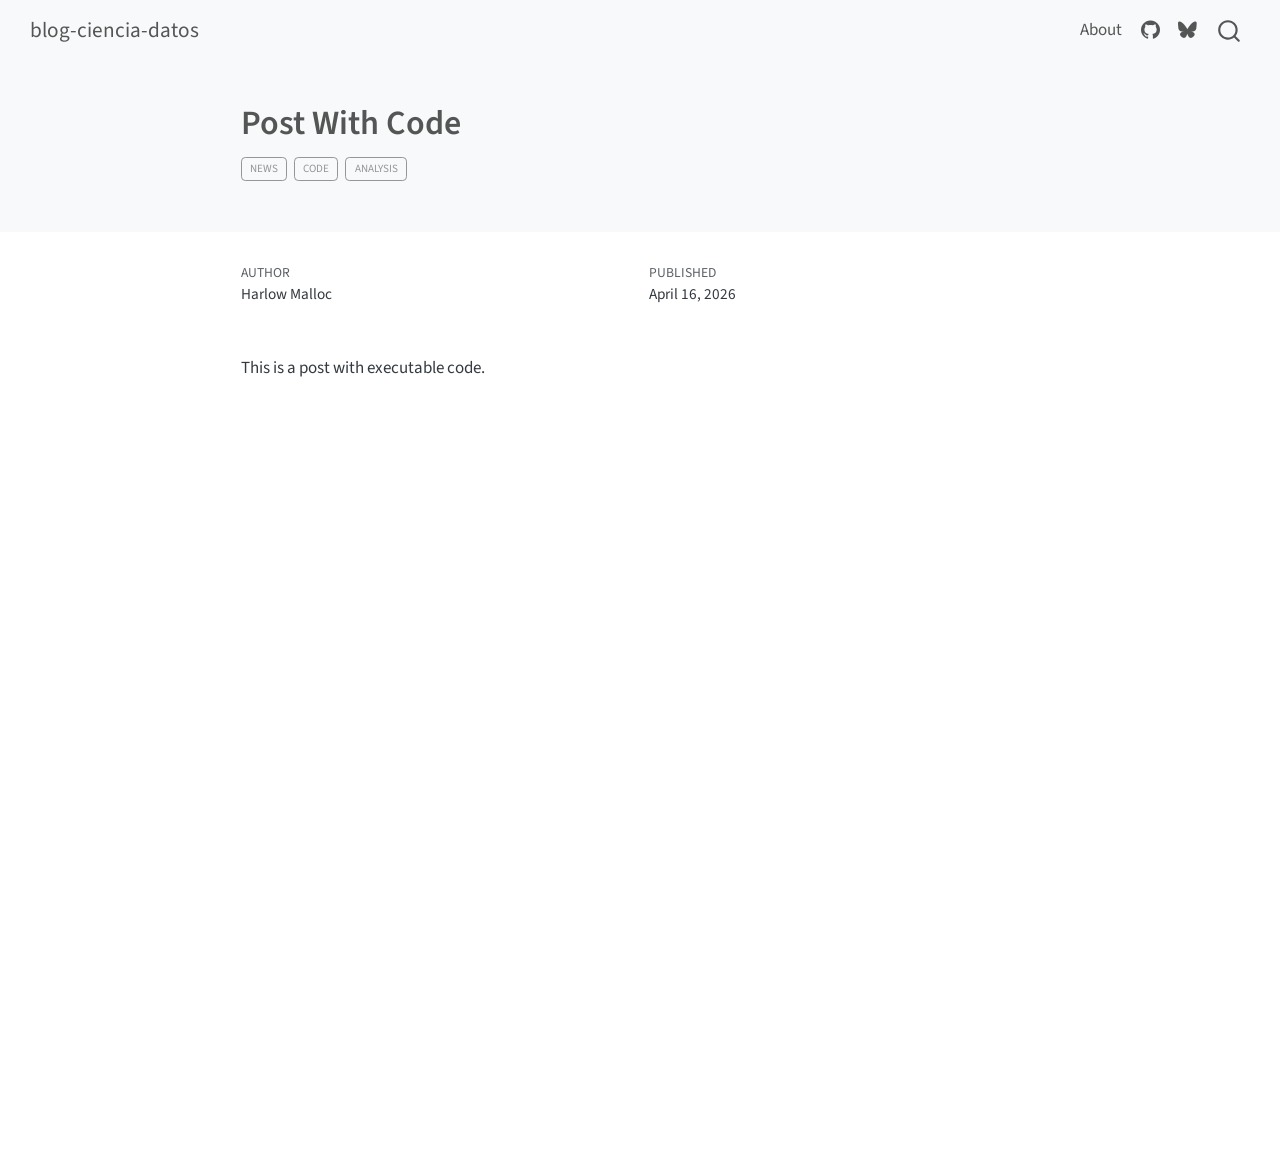
==== posts/post-with-code/index.html @ 0be07370 "Built site for gh-pages" ====
<!DOCTYPE html>
<html xmlns="http://www.w3.org/1999/xhtml" lang="en" xml:lang="en"><head>

<meta charset="utf-8">
<meta name="generator" content="quarto-1.9.36">

<meta name="viewport" content="width=device-width, initial-scale=1.0, user-scalable=yes">

<meta name="author" content="Harlow Malloc">
<meta name="dcterms.date" content="2026-04-16">

<title>Post With Code – blog-ciencia-datos</title>
<style>
/* Default styles provided by pandoc.
** See https://pandoc.org/MANUAL.html#variables-for-html for config info.
*/
code{white-space: pre-wrap;}
span.smallcaps{font-variant: small-caps;}
div.columns{display: flex; gap: min(4vw, 1.5em);}
div.column{flex: auto; overflow-x: auto;}
div.hanging-indent{margin-left: 1.5em; text-indent: -1.5em;}
ul.task-list{list-style: none;}
ul.task-list li input[type="checkbox"] {
  width: 0.8em;
  margin: 0 0.8em 0.2em -1em; /* quarto-specific, see https://github.com/quarto-dev/quarto-cli/issues/4556 */ 
  vertical-align: middle;
}
</style>


<script src="../../site_libs/quarto-nav/quarto-nav.js"></script>
<script src="../../site_libs/quarto-nav/headroom.min.js"></script>
<script src="../../site_libs/clipboard/clipboard.min.js"></script>
<script src="../../site_libs/quarto-search/autocomplete.umd.js"></script>
<script src="../../site_libs/quarto-search/fuse.min.js"></script>
<script src="../../site_libs/quarto-search/quarto-search.js"></script>
<meta name="quarto:offset" content="../../">
<script src="../../site_libs/quarto-html/quarto.js" type="module"></script>
<script src="../../site_libs/quarto-html/tabsets/tabsets.js" type="module"></script>
<script src="../../site_libs/quarto-html/popper.min.js"></script>
<script src="../../site_libs/quarto-html/tippy.umd.min.js"></script>
<script src="../../site_libs/quarto-html/anchor.min.js"></script>
<link href="../../site_libs/quarto-html/tippy.css" rel="stylesheet">
<link href="../../site_libs/quarto-html/quarto-syntax-highlighting-845c23b38eaddc0f92fda52bfe77a8c8.css" rel="stylesheet" id="quarto-text-highlighting-styles">
<script src="../../site_libs/bootstrap/bootstrap.min.js"></script>
<link href="../../site_libs/bootstrap/bootstrap-icons.css" rel="stylesheet">
<link href="../../site_libs/bootstrap/bootstrap-a0f9fd0d421825b736dc1bbcbcba2219.min.css" rel="stylesheet" append-hash="true" id="quarto-bootstrap" data-mode="light">
<script id="quarto-search-options" type="application/json">{
  "location": "navbar",
  "copy-button": false,
  "collapse-after": 3,
  "panel-placement": "end",
  "type": "overlay",
  "limit": 50,
  "keyboard-shortcut": [
    "f",
    "/",
    "s"
  ],
  "show-item-context": false,
  "language": {
    "search-no-results-text": "No results",
    "search-matching-documents-text": "matching documents",
    "search-copy-link-title": "Copy link to search",
    "search-hide-matches-text": "Hide additional matches",
    "search-more-match-text": "more match in this document",
    "search-more-matches-text": "more matches in this document",
    "search-clear-button-title": "Clear",
    "search-text-placeholder": "",
    "search-detached-cancel-button-title": "Cancel",
    "search-submit-button-title": "Submit",
    "search-label": "Search"
  }
}</script>


<link rel="stylesheet" href="../../styles.css">
</head>

<body class="nav-fixed fullcontent quarto-light">

<div id="quarto-search-results"></div>
  <header id="quarto-header" class="headroom fixed-top quarto-banner">
    <nav class="navbar navbar-expand-lg " data-bs-theme="dark">
      <div class="navbar-container container-fluid">
      <div class="navbar-brand-container mx-auto">
    <a class="navbar-brand" href="../../index.html">
    <span class="navbar-title">blog-ciencia-datos</span>
    </a>
  </div>
            <div id="quarto-search" class="" title="Search"></div>
          <button class="navbar-toggler" type="button" data-bs-toggle="collapse" data-bs-target="#navbarCollapse" aria-controls="navbarCollapse" role="menu" aria-expanded="false" aria-label="Toggle navigation" onclick="if (window.quartoToggleHeadroom) { window.quartoToggleHeadroom(); }">
  <span class="navbar-toggler-icon"></span>
</button>
          <div class="collapse navbar-collapse" id="navbarCollapse">
            <ul class="navbar-nav navbar-nav-scroll ms-auto">
  <li class="nav-item">
    <a class="nav-link" href="../../about.html"> 
<span class="menu-text">About</span></a>
  </li>  
  <li class="nav-item compact">
    <a class="nav-link" href="https://github.com/"> <i class="bi bi-github" role="img">
</i> 
<span class="menu-text"></span></a>
  </li>  
  <li class="nav-item compact">
    <a class="nav-link" href="https://bsky.app/"> <i class="bi bi-bluesky" role="img">
</i> 
<span class="menu-text"></span></a>
  </li>  
</ul>
          </div> <!-- /navcollapse -->
            <div class="quarto-navbar-tools">
</div>
      </div> <!-- /container-fluid -->
    </nav>
</header>
<!-- content -->
<header id="title-block-header" class="quarto-title-block default page-columns page-full">
  <div class="quarto-title-banner page-columns page-full">
    <div class="quarto-title column-body">
      <h1 class="title">Post With Code</h1>
                                <div class="quarto-categories">
                <div class="quarto-category">news</div>
                <div class="quarto-category">code</div>
                <div class="quarto-category">analysis</div>
              </div>
                  </div>
  </div>
    
  
  <div class="quarto-title-meta">

      <div>
      <div class="quarto-title-meta-heading">Author</div>
      <div class="quarto-title-meta-contents">
               <p>Harlow Malloc </p>
            </div>
    </div>
      
      <div>
      <div class="quarto-title-meta-heading">Published</div>
      <div class="quarto-title-meta-contents">
        <p class="date">April 16, 2026</p>
      </div>
    </div>
    
      
    </div>
    
  
  </header><div id="quarto-content" class="quarto-container page-columns page-rows-contents page-layout-article page-navbar">
<!-- sidebar -->
<!-- margin-sidebar -->
    
<!-- main -->
<main class="content quarto-banner-title-block" id="quarto-document-content">





<p>This is a post with executable code.</p>



</main> <!-- /main -->
<script id="quarto-html-after-body" type="application/javascript">
  window.document.addEventListener("DOMContentLoaded", function (event) {
    const icon = "";
    const anchorJS = new window.AnchorJS();
    anchorJS.options = {
      placement: 'right',
      icon: icon
    };
    anchorJS.add('.anchored');
    const isCodeAnnotation = (el) => {
      for (const clz of el.classList) {
        if (clz.startsWith('code-annotation-')) {                     
          return true;
        }
      }
      return false;
    }
    const onCopySuccess = function(e) {
      // button target
      const button = e.trigger;
      // don't keep focus
      button.blur();
      // flash "checked"
      button.classList.add('code-copy-button-checked');
      var currentTitle = button.getAttribute("title");
      button.setAttribute("title", "Copied!");
      let tooltip;
      if (window.bootstrap) {
        button.setAttribute("data-bs-toggle", "tooltip");
        button.setAttribute("data-bs-placement", "left");
        button.setAttribute("data-bs-title", "Copied!");
        tooltip = new bootstrap.Tooltip(button, 
          { trigger: "manual", 
            customClass: "code-copy-button-tooltip",
            offset: [0, -8]});
        tooltip.show();    
      }
      setTimeout(function() {
        if (tooltip) {
          tooltip.hide();
          button.removeAttribute("data-bs-title");
          button.removeAttribute("data-bs-toggle");
          button.removeAttribute("data-bs-placement");
        }
        button.setAttribute("title", currentTitle);
        button.classList.remove('code-copy-button-checked');
      }, 1000);
      // clear code selection
      e.clearSelection();
    }
    const getTextToCopy = function(trigger) {
      const outerScaffold = trigger.parentElement.cloneNode(true);
      const codeEl = outerScaffold.querySelector('code');
      for (const childEl of codeEl.children) {
        if (isCodeAnnotation(childEl)) {
          childEl.remove();
        }
      }
      return codeEl.innerText;
    }
    const clipboard = new window.ClipboardJS('.code-copy-button:not([data-in-quarto-modal])', {
      text: getTextToCopy
    });
    clipboard.on('success', onCopySuccess);
    if (window.document.getElementById('quarto-embedded-source-code-modal')) {
      const clipboardModal = new window.ClipboardJS('.code-copy-button[data-in-quarto-modal]', {
        text: getTextToCopy,
        container: window.document.getElementById('quarto-embedded-source-code-modal')
      });
      clipboardModal.on('success', onCopySuccess);
    }
      var localhostRegex = new RegExp(/^(?:http|https):\/\/localhost\:?[0-9]*\//);
      var mailtoRegex = new RegExp(/^mailto:/);
        var filterRegex = new RegExp("https:\/\/your-website-url\.example\.com");
      var isInternal = (href) => {
          return filterRegex.test(href) || localhostRegex.test(href) || mailtoRegex.test(href);
      }
      // Inspect non-navigation links and adorn them if external
     var links = window.document.querySelectorAll('a[href]:not(.nav-link):not(.navbar-brand):not(.toc-action):not(.sidebar-link):not(.sidebar-item-toggle):not(.pagination-link):not(.no-external):not([aria-hidden]):not(.dropdown-item):not(.quarto-navigation-tool):not(.about-link)');
      for (var i=0; i<links.length; i++) {
        const link = links[i];
        if (!isInternal(link.href)) {
          // undo the damage that might have been done by quarto-nav.js in the case of
          // links that we want to consider external
          if (link.dataset.originalHref !== undefined) {
            link.href = link.dataset.originalHref;
          }
        }
      }
    function tippyHover(el, contentFn, onTriggerFn, onUntriggerFn) {
      const config = {
        allowHTML: true,
        maxWidth: 500,
        delay: 100,
        arrow: false,
        appendTo: function(el) {
            return el.parentElement;
        },
        interactive: true,
        interactiveBorder: 10,
        theme: 'quarto',
        placement: 'bottom-start',
      };
      if (contentFn) {
        config.content = contentFn;
      }
      if (onTriggerFn) {
        config.onTrigger = onTriggerFn;
      }
      if (onUntriggerFn) {
        config.onUntrigger = onUntriggerFn;
      }
      window.tippy(el, config); 
    }
    const noterefs = window.document.querySelectorAll('a[role="doc-noteref"]');
    for (var i=0; i<noterefs.length; i++) {
      const ref = noterefs[i];
      tippyHover(ref, function() {
        // use id or data attribute instead here
        let href = ref.getAttribute('data-footnote-href') || ref.getAttribute('href');
        try { href = new URL(href).hash; } catch {}
        const id = href.replace(/^#\/?/, "");
        const note = window.document.getElementById(id);
        if (note) {
          return note.innerHTML;
        } else {
          return "";
        }
      });
    }
    const xrefs = window.document.querySelectorAll('a.quarto-xref');
    const processXRef = (id, note) => {
      // Strip column container classes
      const stripColumnClz = (el) => {
        el.classList.remove("page-full", "page-columns");
        if (el.children) {
          for (const child of el.children) {
            stripColumnClz(child);
          }
        }
      }
      stripColumnClz(note)
      if (id === null || id.startsWith('sec-')) {
        // Special case sections, only their first couple elements
        const container = document.createElement("div");
        if (note.children && note.children.length > 2) {
          container.appendChild(note.children[0].cloneNode(true));
          for (let i = 1; i < note.children.length; i++) {
            const child = note.children[i];
            if (child.tagName === "P" && child.innerText === "") {
              continue;
            } else {
              container.appendChild(child.cloneNode(true));
              break;
            }
          }
          if (window.Quarto?.typesetMath) {
            window.Quarto.typesetMath(container);
          }
          return container.innerHTML
        } else {
          if (window.Quarto?.typesetMath) {
            window.Quarto.typesetMath(note);
          }
          return note.innerHTML;
        }
      } else {
        // Remove any anchor links if they are present
        const anchorLink = note.querySelector('a.anchorjs-link');
        if (anchorLink) {
          anchorLink.remove();
        }
        if (window.Quarto?.typesetMath) {
          window.Quarto.typesetMath(note);
        }
        if (note.classList.contains("callout")) {
          return note.outerHTML;
        } else {
          return note.innerHTML;
        }
      }
    }
    for (var i=0; i<xrefs.length; i++) {
      const xref = xrefs[i];
      tippyHover(xref, undefined, function(instance) {
        instance.disable();
        let url = xref.getAttribute('href');
        let hash = undefined; 
        if (url.startsWith('#')) {
          hash = url;
        } else {
          try { hash = new URL(url).hash; } catch {}
        }
        if (hash) {
          const id = hash.replace(/^#\/?/, "");
          const note = window.document.getElementById(id);
          if (note !== null) {
            try {
              const html = processXRef(id, note.cloneNode(true));
              instance.setContent(html);
            } finally {
              instance.enable();
              instance.show();
            }
          } else {
            // See if we can fetch this
            fetch(url.split('#')[0])
            .then(res => res.text())
            .then(html => {
              const parser = new DOMParser();
              const htmlDoc = parser.parseFromString(html, "text/html");
              const note = htmlDoc.getElementById(id);
              if (note !== null) {
                const html = processXRef(id, note);
                instance.setContent(html);
              } 
            }).finally(() => {
              instance.enable();
              instance.show();
            });
          }
        } else {
          // See if we can fetch a full url (with no hash to target)
          // This is a special case and we should probably do some content thinning / targeting
          fetch(url)
          .then(res => res.text())
          .then(html => {
            const parser = new DOMParser();
            const htmlDoc = parser.parseFromString(html, "text/html");
            const note = htmlDoc.querySelector('main.content');
            if (note !== null) {
              // This should only happen for chapter cross references
              // (since there is no id in the URL)
              // remove the first header
              if (note.children.length > 0 && note.children[0].tagName === "HEADER") {
                note.children[0].remove();
              }
              const html = processXRef(null, note);
              instance.setContent(html);
            } 
          }).finally(() => {
            instance.enable();
            instance.show();
          });
        }
      }, function(instance) {
      });
    }
        let selectedAnnoteEl;
        const selectorForAnnotation = ( cell, annotation) => {
          let cellAttr = 'data-code-cell="' + cell + '"';
          let lineAttr = 'data-code-annotation="' +  annotation + '"';
          const selector = 'span[' + cellAttr + '][' + lineAttr + ']';
          return selector;
        }
        const selectCodeLines = (annoteEl) => {
          const doc = window.document;
          const targetCell = annoteEl.getAttribute("data-target-cell");
          const targetAnnotation = annoteEl.getAttribute("data-target-annotation");
          const annoteSpan = window.document.querySelector(selectorForAnnotation(targetCell, targetAnnotation));
          const lines = annoteSpan.getAttribute("data-code-lines").split(",");
          const lineIds = lines.map((line) => {
            return targetCell + "-" + line;
          })
          let top = null;
          let height = null;
          let parent = null;
          if (lineIds.length > 0) {
              //compute the position of the single el (top and bottom and make a div)
              const el = window.document.getElementById(lineIds[0]);
              top = el.offsetTop;
              height = el.offsetHeight;
              parent = el.parentElement.parentElement;
            if (lineIds.length > 1) {
              const lastEl = window.document.getElementById(lineIds[lineIds.length - 1]);
              const bottom = lastEl.offsetTop + lastEl.offsetHeight;
              height = bottom - top;
            }
            if (top !== null && height !== null && parent !== null) {
              // cook up a div (if necessary) and position it 
              let div = window.document.getElementById("code-annotation-line-highlight");
              if (div === null) {
                div = window.document.createElement("div");
                div.setAttribute("id", "code-annotation-line-highlight");
                div.style.position = 'absolute';
                parent.appendChild(div);
              }
              div.style.top = top - 2 + "px";
              div.style.height = height + 4 + "px";
              div.style.left = 0;
              let gutterDiv = window.document.getElementById("code-annotation-line-highlight-gutter");
              if (gutterDiv === null) {
                gutterDiv = window.document.createElement("div");
                gutterDiv.setAttribute("id", "code-annotation-line-highlight-gutter");
                gutterDiv.style.position = 'absolute';
                const codeCell = window.document.getElementById(targetCell);
                const gutter = codeCell.querySelector('.code-annotation-gutter');
                gutter.appendChild(gutterDiv);
              }
              gutterDiv.style.top = top - 2 + "px";
              gutterDiv.style.height = height + 4 + "px";
            }
            selectedAnnoteEl = annoteEl;
          }
        };
        const unselectCodeLines = () => {
          const elementsIds = ["code-annotation-line-highlight", "code-annotation-line-highlight-gutter"];
          elementsIds.forEach((elId) => {
            const div = window.document.getElementById(elId);
            if (div) {
              div.remove();
            }
          });
          selectedAnnoteEl = undefined;
        };
          // Handle positioning of the toggle
      window.addEventListener(
        "resize",
        throttle(() => {
          elRect = undefined;
          if (selectedAnnoteEl) {
            selectCodeLines(selectedAnnoteEl);
          }
        }, 10)
      );
      function throttle(fn, ms) {
      let throttle = false;
      let timer;
        return (...args) => {
          if(!throttle) { // first call gets through
              fn.apply(this, args);
              throttle = true;
          } else { // all the others get throttled
              if(timer) clearTimeout(timer); // cancel #2
              timer = setTimeout(() => {
                fn.apply(this, args);
                timer = throttle = false;
              }, ms);
          }
        };
      }
        // Attach click handler to the DT
        const annoteDls = window.document.querySelectorAll('dt[data-target-cell]');
        for (const annoteDlNode of annoteDls) {
          annoteDlNode.addEventListener('click', (event) => {
            const clickedEl = event.target;
            if (clickedEl !== selectedAnnoteEl) {
              unselectCodeLines();
              const activeEl = window.document.querySelector('dt[data-target-cell].code-annotation-active');
              if (activeEl) {
                activeEl.classList.remove('code-annotation-active');
              }
              selectCodeLines(clickedEl);
              clickedEl.classList.add('code-annotation-active');
            } else {
              // Unselect the line
              unselectCodeLines();
              clickedEl.classList.remove('code-annotation-active');
            }
          });
        }
    const findCites = (el) => {
      const parentEl = el.parentElement;
      if (parentEl) {
        const cites = parentEl.dataset.cites;
        if (cites) {
          return {
            el,
            cites: cites.split(' ')
          };
        } else {
          return findCites(el.parentElement)
        }
      } else {
        return undefined;
      }
    };
    var bibliorefs = window.document.querySelectorAll('a[role="doc-biblioref"]');
    for (var i=0; i<bibliorefs.length; i++) {
      const ref = bibliorefs[i];
      const citeInfo = findCites(ref);
      if (citeInfo) {
        tippyHover(citeInfo.el, function() {
          var popup = window.document.createElement('div');
          citeInfo.cites.forEach(function(cite) {
            var citeDiv = window.document.createElement('div');
            citeDiv.classList.add('hanging-indent');
            citeDiv.classList.add('csl-entry');
            var biblioDiv = window.document.getElementById('ref-' + cite);
            if (biblioDiv) {
              citeDiv.innerHTML = biblioDiv.innerHTML;
            }
            popup.appendChild(citeDiv);
          });
          return popup.innerHTML;
        });
      }
    }
  });
  </script>
</div> <!-- /content -->




</body></html>
---- site_libs/quarto-html/tippy.css ----
.tippy-box[data-animation=fade][data-state=hidden]{opacity:0}[data-tippy-root]{max-width:calc(100vw - 10px)}.tippy-box{position:relative;background-color:#333;color:#fff;border-radius:4px;font-size:14px;line-height:1.4;white-space:normal;outline:0;transition-property:transform,visibility,opacity}.tippy-box[data-placement^=top]>.tippy-arrow{bottom:0}.tippy-box[data-placement^=top]>.tippy-arrow:before{bottom:-7px;left:0;border-width:8px 8px 0;border-top-color:initial;transform-origin:center top}.tippy-box[data-placement^=bottom]>.tippy-arrow{top:0}.tippy-box[data-placement^=bottom]>.tippy-arrow:before{top:-7px;left:0;border-width:0 8px 8px;border-bottom-color:initial;transform-origin:center bottom}.tippy-box[data-placement^=left]>.tippy-arrow{right:0}.tippy-box[data-placement^=left]>.tippy-arrow:before{border-width:8px 0 8px 8px;border-left-color:initial;right:-7px;transform-origin:center left}.tippy-box[data-placement^=right]>.tippy-arrow{left:0}.tippy-box[data-placement^=right]>.tippy-arrow:before{left:-7px;border-width:8px 8px 8px 0;border-right-color:initial;transform-origin:center right}.tippy-box[data-inertia][data-state=visible]{transition-timing-function:cubic-bezier(.54,1.5,.38,1.11)}.tippy-arrow{width:16px;height:16px;color:#333}.tippy-arrow:before{content:"";position:absolute;border-color:transparent;border-style:solid}.tippy-content{position:relative;padding:5px 9px;z-index:1}
---- site_libs/quarto-html/quarto-syntax-highlighting-845c23b38eaddc0f92fda52bfe77a8c8.css ----
/* quarto syntax highlight colors */
:root {
  --quarto-hl-ot-color: #003B4F;
  --quarto-hl-at-color: #657422;
  --quarto-hl-ss-color: #20794D;
  --quarto-hl-an-color: #5E5E5E;
  --quarto-hl-fu-color: #4758AB;
  --quarto-hl-st-color: #20794D;
  --quarto-hl-cf-color: #003B4F;
  --quarto-hl-op-color: #5E5E5E;
  --quarto-hl-er-color: #AD0000;
  --quarto-hl-bn-color: #AD0000;
  --quarto-hl-al-color: #AD0000;
  --quarto-hl-va-color: #111111;
  --quarto-hl-bu-color: inherit;
  --quarto-hl-ex-color: inherit;
  --quarto-hl-pp-color: #AD0000;
  --quarto-hl-in-color: #5E5E5E;
  --quarto-hl-vs-color: #20794D;
  --quarto-hl-wa-color: #5E5E5E;
  --quarto-hl-do-color: #5E5E5E;
  --quarto-hl-im-color: #00769E;
  --quarto-hl-ch-color: #20794D;
  --quarto-hl-dt-color: #AD0000;
  --quarto-hl-fl-color: #AD0000;
  --quarto-hl-co-color: #5E5E5E;
  --quarto-hl-cv-color: #5E5E5E;
  --quarto-hl-cn-color: #8f5902;
  --quarto-hl-sc-color: #5E5E5E;
  --quarto-hl-dv-color: #AD0000;
  --quarto-hl-kw-color: #003B4F;
}

/* other quarto variables */
:root {
  --quarto-font-monospace: SFMono-Regular, Menlo, Monaco, Consolas, "Liberation Mono", "Courier New", monospace;
}

/* syntax highlight based on Pandoc's rules */
pre > code.sourceCode > span {
  color: #003B4F;
}

code.sourceCode > span {
  color: #003B4F;
}

div.sourceCode,
div.sourceCode pre.sourceCode {
  color: #003B4F;
}

/* Normal */
code span {
  color: #003B4F;
}

/* Alert */
code span.al {
  color: #AD0000;
  font-style: inherit;
}

/* Annotation */
code span.an {
  color: #5E5E5E;
  font-style: inherit;
}

/* Attribute */
code span.at {
  color: #657422;
  font-style: inherit;
}

/* BaseN */
code span.bn {
  color: #AD0000;
  font-style: inherit;
}

/* BuiltIn */
code span.bu {
  font-style: inherit;
}

/* ControlFlow */
code span.cf {
  color: #003B4F;
  font-weight: bold;
  font-style: inherit;
}

/* Char */
code span.ch {
  color: #20794D;
  font-style: inherit;
}

/* Constant */
code span.cn {
  color: #8f5902;
  font-style: inherit;
}

/* Comment */
code span.co {
  color: #5E5E5E;
  font-style: inherit;
}

/* CommentVar */
code span.cv {
  color: #5E5E5E;
  font-style: italic;
}

/* Documentation */
code span.do {
  color: #5E5E5E;
  font-style: italic;
}

/* DataType */
code span.dt {
  color: #AD0000;
  font-style: inherit;
}

/* DecVal */
code span.dv {
  color: #AD0000;
  font-style: inherit;
}

/* Error */
code span.er {
  color: #AD0000;
  font-style: inherit;
}

/* Extension */
code span.ex {
  font-style: inherit;
}

/* Float */
code span.fl {
  color: #AD0000;
  font-style: inherit;
}

/* Function */
code span.fu {
  color: #4758AB;
  font-style: inherit;
}

/* Import */
code span.im {
  color: #00769E;
  font-style: inherit;
}

/* Information */
code span.in {
  color: #5E5E5E;
  font-style: inherit;
}

/* Keyword */
code span.kw {
  color: #003B4F;
  font-weight: bold;
  font-style: inherit;
}

/* Operator */
code span.op {
  color: #5E5E5E;
  font-style: inherit;
}

/* Other */
code span.ot {
  color: #003B4F;
  font-style: inherit;
}

/* Preprocessor */
code span.pp {
  color: #AD0000;
  font-style: inherit;
}

/* SpecialChar */
code span.sc {
  color: #5E5E5E;
  font-style: inherit;
}

/* SpecialString */
code span.ss {
  color: #20794D;
  font-style: inherit;
}

/* String */
code span.st {
  color: #20794D;
  font-style: inherit;
}

/* Variable */
code span.va {
  color: #111111;
  font-style: inherit;
}

/* VerbatimString */
code span.vs {
  color: #20794D;
  font-style: inherit;
}

/* Warning */
code span.wa {
  color: #5E5E5E;
  font-style: italic;
}

.prevent-inlining {
  content: "</";
}

/*# sourceMappingURL=ac89f0bb514bba72461919f78549e31c.css.map */
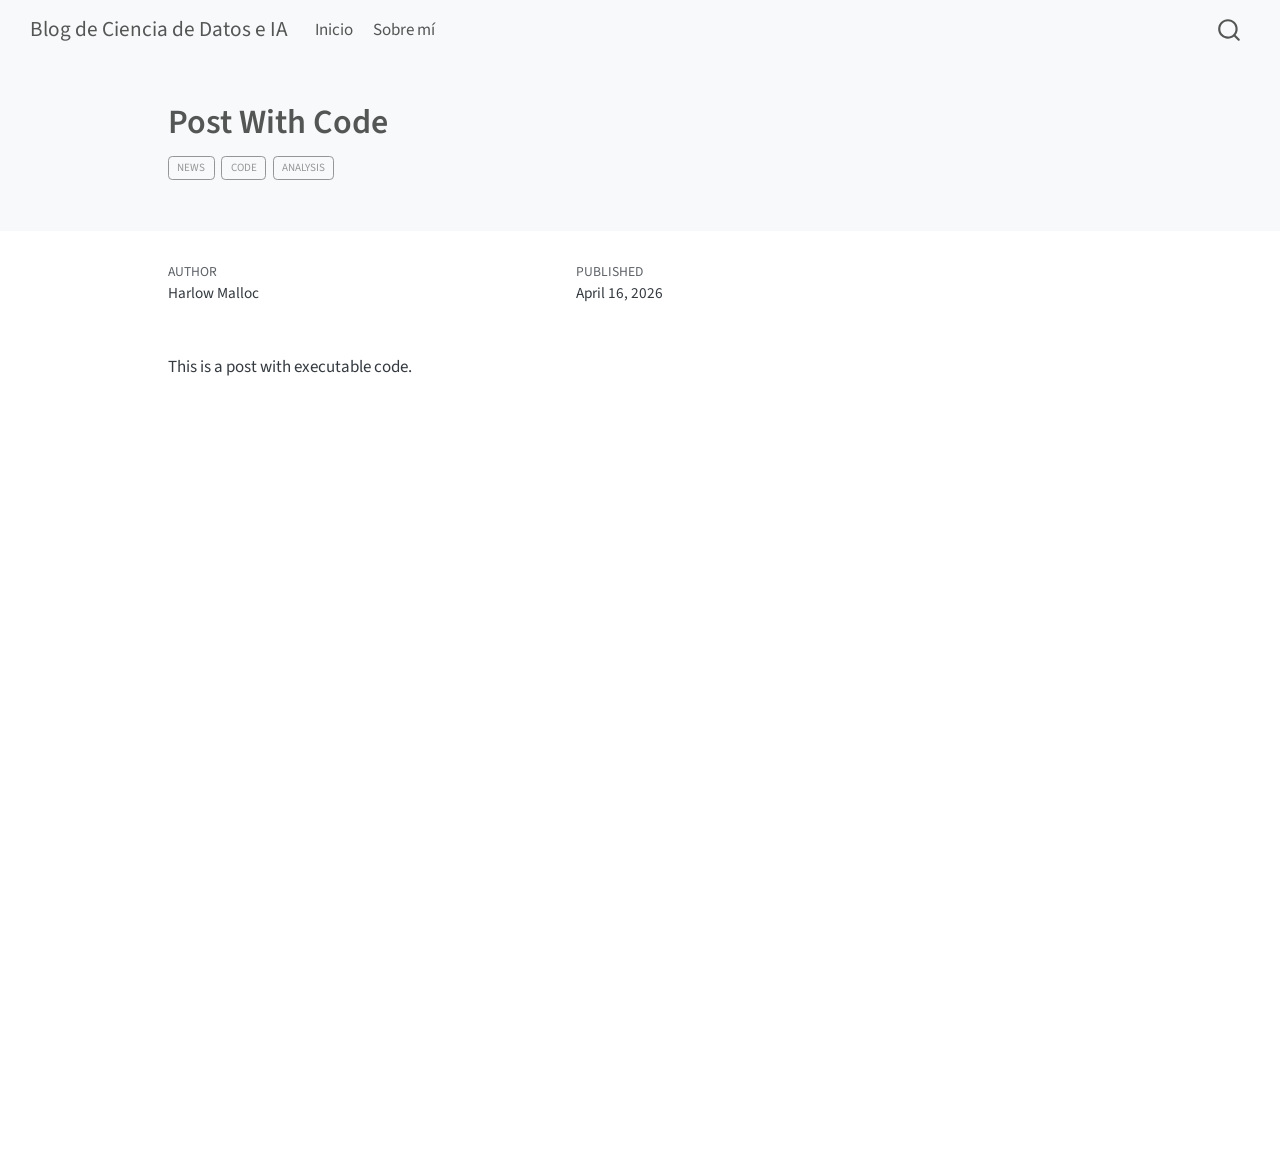
==== commit 8e301a8d: "Built site for gh-pages" ====
--- a/posts/post-with-code/index.html
+++ b/posts/post-with-code/index.html
@@ -9,7 +9,7 @@
 <meta name="author" content="Harlow Malloc">
 <meta name="dcterms.date" content="2026-04-16">
 
-<title>Post With Code – blog-ciencia-datos</title>
+<title>Post With Code – Blog de Ciencia de Datos e IA</title>
 <style>
 /* Default styles provided by pandoc.
 ** See https://pandoc.org/MANUAL.html#variables-for-html for config info.
@@ -77,7 +77,7 @@
 <link rel="stylesheet" href="../../styles.css">
 </head>
 
-<body class="nav-fixed fullcontent quarto-light">
+<body class="nav-fixed quarto-light">
 
 <div id="quarto-search-results"></div>
   <header id="quarto-header" class="headroom fixed-top quarto-banner">
@@ -85,7 +85,7 @@
       <div class="navbar-container container-fluid">
       <div class="navbar-brand-container mx-auto">
     <a class="navbar-brand" href="../../index.html">
-    <span class="navbar-title">blog-ciencia-datos</span>
+    <span class="navbar-title">Blog de Ciencia de Datos e IA</span>
     </a>
   </div>
             <div id="quarto-search" class="" title="Search"></div>
@@ -93,20 +93,14 @@
   <span class="navbar-toggler-icon"></span>
 </button>
           <div class="collapse navbar-collapse" id="navbarCollapse">
-            <ul class="navbar-nav navbar-nav-scroll ms-auto">
+            <ul class="navbar-nav navbar-nav-scroll me-auto">
+  <li class="nav-item">
+    <a class="nav-link" href="../../index.html"> 
+<span class="menu-text">Inicio</span></a>
+  </li>  
   <li class="nav-item">
     <a class="nav-link" href="../../about.html"> 
-<span class="menu-text">About</span></a>
-  </li>  
-  <li class="nav-item compact">
-    <a class="nav-link" href="https://github.com/"> <i class="bi bi-github" role="img">
-</i> 
-<span class="menu-text"></span></a>
-  </li>  
-  <li class="nav-item compact">
-    <a class="nav-link" href="https://bsky.app/"> <i class="bi bi-bluesky" role="img">
-</i> 
-<span class="menu-text"></span></a>
+<span class="menu-text">Sobre mí</span></a>
   </li>  
 </ul>
           </div> <!-- /navcollapse -->
@@ -152,7 +146,9 @@
   </header><div id="quarto-content" class="quarto-container page-columns page-rows-contents page-layout-article page-navbar">
 <!-- sidebar -->
 <!-- margin-sidebar -->
-    
+    <div id="quarto-margin-sidebar" class="sidebar margin-sidebar zindex-bottom">
+        
+    </div>
 <!-- main -->
 <main class="content quarto-banner-title-block" id="quarto-document-content">
 
@@ -238,7 +234,7 @@
     }
       var localhostRegex = new RegExp(/^(?:http|https):\/\/localhost\:?[0-9]*\//);
       var mailtoRegex = new RegExp(/^mailto:/);
-        var filterRegex = new RegExp("https:\/\/your-website-url\.example\.com");
+        var filterRegex = new RegExp("https:\/\/JAles83\.github\.io");
       var isInternal = (href) => {
           return filterRegex.test(href) || localhostRegex.test(href) || mailtoRegex.test(href);
       }
